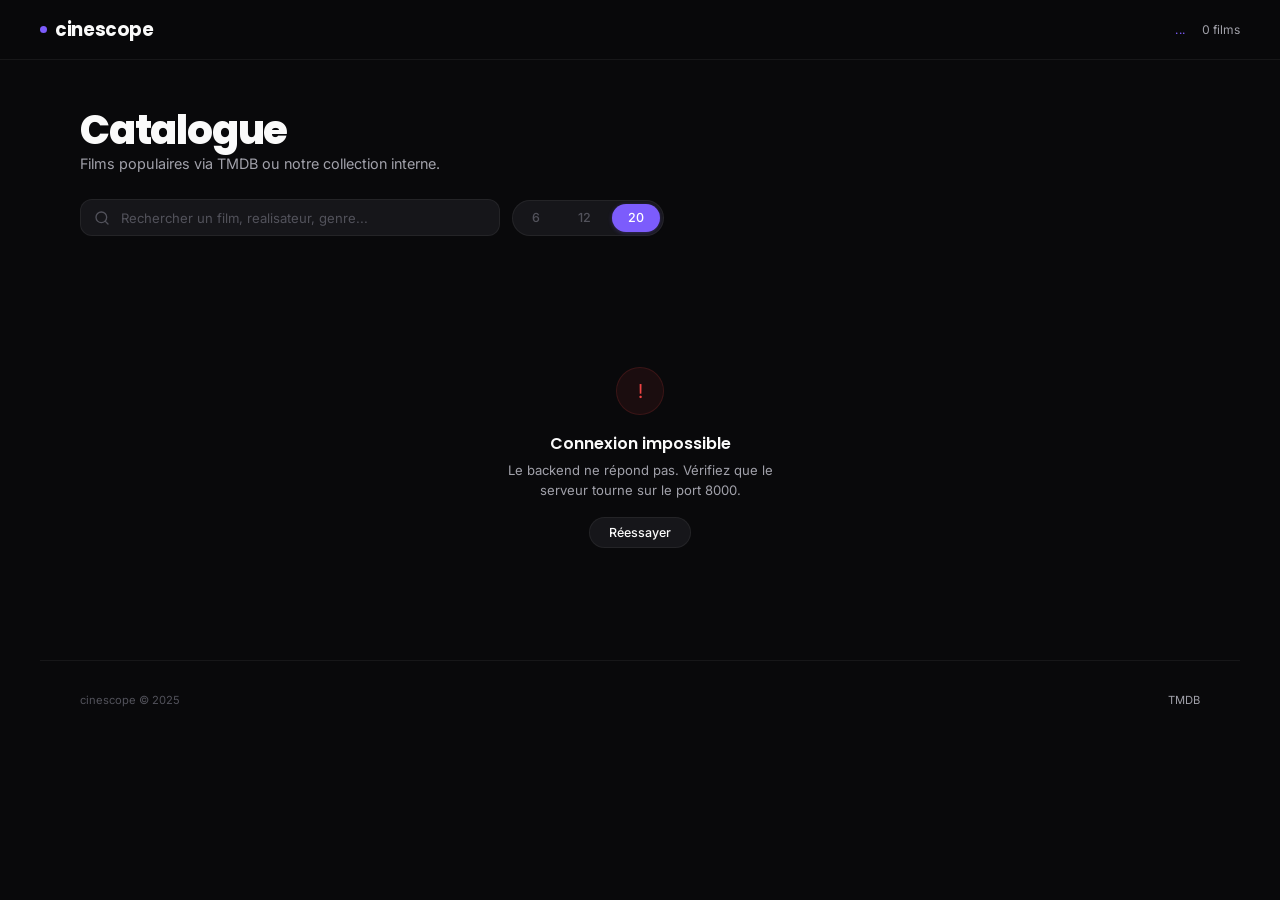
==== frontend/index.html @ a51feb52 "Ajout du frontend - interface catalogue de films Page HTML/CSS/JS sans framework. Theme sombre avec " ====
<!DOCTYPE html>
<html lang="fr">
<head>
  <meta charset="UTF-8" />
  <meta name="viewport" content="width=device-width, initial-scale=1.0" />
  <title>Cinescope</title>
  <link rel="stylesheet" href="style.css" />
  <!-- favicon emoji, pas besoin de fichier -->
  <link rel="icon" href="data:image/svg+xml,<svg xmlns='http://www.w3.org/2000/svg' viewBox='0 0 100 100'><text y='.9em' font-size='90'>🎬</text></svg>" />
</head>
<body>

  <!-- barre de nav -->
  <nav class="navbar">
    <a href="#" class="nav-brand">
      <span class="nav-dot"></span>
      cinescope
    </a>
    <div class="nav-right">
      <span class="nav-mode"><span id="mode-indicator">...</span></span>
      <span class="nav-count"><span id="movie-count">0</span> films</span>
    </div>
  </nav>

  <main class="main">
    <div class="header">
      <div class="header-top">
        <div>
          <h1>Catalogue</h1>
          <p>Films populaires via TMDB ou notre collection interne.</p>
        </div>
      </div>

      <!-- recherche + boutons limite -->
      <div class="search-row">
        <div class="search-box">
          <svg class="search-icon" viewBox="0 0 24 24" fill="none" stroke="currentColor" stroke-width="2" stroke-linecap="round" stroke-linejoin="round">
            <circle cx="11" cy="11" r="8"/><path d="m21 21-4.3-4.3"/>
          </svg>
          <input type="text" class="search-input" id="search-input" placeholder="Rechercher un film, realisateur, genre..." autocomplete="off" />
          <button class="search-clear" id="search-clear">&times;</button>
        </div>
        <div class="controls">
          <button class="limit-btn" data-limit="6">6</button>
          <button class="limit-btn" data-limit="12">12</button>
          <button class="limit-btn active" data-limit="20">20</button>
        </div>
      </div>
    </div>

    <div class="results-info" id="results-info"></div>
    <div id="movies-grid" class="movies-grid"></div>
  </main>

  <footer class="footer">
    <span>cinescope &copy; 2025</span>
    <a href="https://www.themoviedb.org/" target="_blank" rel="noopener">TMDB</a>
  </footer>

  <!-- modal pour les details du film -->
  <div class="modal-overlay" id="movie-modal">
    <div class="modal-container" id="modal-content"></div>
  </div>

  <script src="script.js"></script>
</body>
</html>
---- frontend/style.css ----
@import url('https://fonts.googleapis.com/css2?family=Inter:wght@300;400;500;600;700&family=Poppins:wght@600;700;800&display=swap');

/* reset de base */
*, *::before, *::after { margin: 0; padding: 0; box-sizing: border-box; }

:root {
  --bg: #09090b;
  --bg-elevated: #111113;
  --surface: #16161a;
  --surface-hover: #1c1c21;
  --border: rgba(255,255,255,0.06);
  --border-hover: rgba(255,255,255,0.12);
  --accent: #7c5cfc;
  --accent-hover: #6a4be8;
  --accent-muted: rgba(124,92,252,0.1);
  --accent-border: rgba(124,92,252,0.25);
  --text: #fafafa;
  --text-secondary: #a1a1aa;
  --text-muted: #52525b;
  --radius-sm: 8px;
  --radius: 12px;
  --radius-lg: 16px;
  --radius-full: 9999px;
  --transition: 150ms cubic-bezier(0.4, 0, 0.2, 1);
}

html { scroll-behavior: smooth; }

body {
  font-family: 'Inter', -apple-system, BlinkMacSystemFont, system-ui, sans-serif;
  background: var(--bg);
  color: var(--text);
  min-height: 100vh;
  overflow-x: hidden;
  -webkit-font-smoothing: antialiased;
  -moz-osx-font-smoothing: grayscale;
}

/* navbar fixe en haut */
.navbar {
  position: fixed;
  top: 0; left: 0; right: 0;
  z-index: 100;
  height: 60px;
  display: flex;
  align-items: center;
  justify-content: space-between;
  padding: 0 clamp(1.25rem, 4vw, 2.5rem);
  background: rgba(9,9,11,0.8);
  backdrop-filter: blur(16px);
  -webkit-backdrop-filter: blur(16px);
  border-bottom: 1px solid var(--border);
  transition: background var(--transition);
}

.navbar.scrolled {
  background: rgba(9,9,11,0.95);
}

.nav-brand {
  font-family: 'Poppins', sans-serif;
  font-weight: 700;
  font-size: 1.15rem;
  color: var(--text);
  text-decoration: none;
  display: flex;
  align-items: center;
  gap: 0.5rem;
  letter-spacing: -0.02em;
  flex-shrink: 0;
}

.nav-dot {
  width: 7px; height: 7px;
  background: var(--accent);
  border-radius: 50%;
  flex-shrink: 0;
}

.nav-right {
  display: flex;
  align-items: center;
  gap: 1rem;
}

.nav-mode {
  font-size: 0.7rem;
  font-weight: 500;
  text-transform: uppercase;
  letter-spacing: 0.06em;
  color: var(--text-muted);
}
.nav-mode span { color: var(--accent); }

.nav-count {
  font-size: 0.75rem;
  color: var(--text-secondary);
  font-variant-numeric: tabular-nums;
}

/* contenu principal */
.main {
  max-width: 1200px;
  margin: 0 auto;
  padding: calc(60px + 3rem) clamp(1.25rem, 4vw, 2.5rem) 3rem;
}

/* header */
.header { margin-bottom: 2rem; }

.header-top {
  display: flex;
  align-items: flex-end;
  justify-content: space-between;
  gap: 1.5rem;
  flex-wrap: wrap;
  margin-bottom: 1.5rem;
}

.header h1 {
  font-family: 'Poppins', sans-serif;
  font-size: clamp(1.75rem, 4vw, 2.5rem);
  font-weight: 800;
  letter-spacing: -0.03em;
  line-height: 1.1;
}

.header p {
  font-size: 0.9rem;
  color: var(--text-secondary);
  line-height: 1.6;
  max-width: 420px;
}

/* barre de recherche */
.search-row {
  display: flex;
  align-items: center;
  gap: 0.75rem;
  flex-wrap: wrap;
}

.search-box {
  position: relative;
  flex: 1;
  min-width: 200px;
  max-width: 420px;
}

.search-icon {
  position: absolute;
  left: 0.85rem; top: 50%;
  transform: translateY(-50%);
  width: 16px; height: 16px;
  color: var(--text-muted);
  pointer-events: none;
}

.search-input {
  width: 100%;
  padding: 0.6rem 0.85rem 0.6rem 2.5rem;
  background: var(--surface);
  border: 1px solid var(--border);
  border-radius: var(--radius);
  color: var(--text);
  font-family: 'Inter', sans-serif;
  font-size: 0.82rem;
  outline: none;
  transition: all var(--transition);
}
.search-input::placeholder { color: var(--text-muted); }
.search-input:focus {
  border-color: var(--accent-border);
  background: var(--bg-elevated);
  box-shadow: 0 0 0 3px var(--accent-muted);
}

.search-clear {
  position: absolute;
  right: 0.6rem; top: 50%;
  transform: translateY(-50%);
  width: 20px; height: 20px;
  border: none;
  background: var(--surface-hover);
  color: var(--text-muted);
  border-radius: 50%;
  font-size: 0.65rem;
  cursor: pointer;
  display: none;
  align-items: center;
  justify-content: center;
  transition: all var(--transition);
}
.search-clear.visible { display: flex; }
.search-clear:hover { background: var(--border-hover); color: var(--text); }

/* boutons limite */
.controls {
  display: flex;
  align-items: center;
  gap: 0.35rem;
  padding: 3px;
  background: var(--surface);
  border: 1px solid var(--border);
  border-radius: var(--radius-full);
  width: fit-content;
  flex-shrink: 0;
}

.limit-btn {
  padding: 0.4rem 1rem;
  border: none;
  background: transparent;
  color: var(--text-muted);
  border-radius: var(--radius-full);
  font-family: 'Inter', sans-serif;
  font-size: 0.78rem;
  font-weight: 500;
  cursor: pointer;
  transition: all var(--transition);
  user-select: none;
}
.limit-btn:hover { color: var(--text-secondary); }
.limit-btn:active { transform: scale(0.95); }
.limit-btn.active {
  background: var(--accent);
  color: white;
  box-shadow: 0 1px 4px rgba(124,92,252,0.3);
}

/* info resultats recherche */
.results-info {
  font-size: 0.75rem;
  color: var(--text-muted);
  margin-bottom: 1.25rem;
  min-height: 1.2em;
}
.results-info span { color: var(--text-secondary); }

/* grille de films */
.movies-grid {
  display: grid;
  grid-template-columns: repeat(auto-fill, minmax(190px, 1fr));
  gap: 1.1rem;
}

/* carte film */
.movie-card {
  position: relative;
  border-radius: var(--radius-lg);
  overflow: hidden;
  background: var(--surface);
  border: 1px solid var(--border);
  transition: all 0.3s cubic-bezier(0.4, 0, 0.2, 1);
  cursor: pointer;
  opacity: 0;
  transform: translateY(12px);
}

.movie-card.visible {
  animation: cardReveal 0.4s ease forwards;
}

@keyframes cardReveal {
  to { opacity: 1; transform: translateY(0); }
}

.movie-card:hover {
  border-color: var(--border-hover);
  background: var(--surface-hover);
  transform: translateY(-4px);
  box-shadow: 0 12px 40px -8px rgba(0,0,0,0.5);
}

.movie-card:active {
  transform: translateY(-2px) scale(0.98);
}

.card-poster {
  position: relative;
  aspect-ratio: 2/3;
  overflow: hidden;
  background: var(--bg-elevated);
}

.card-poster img {
  width: 100%; height: 100%;
  object-fit: cover;
  transition: transform 0.4s ease, opacity 0.3s ease;
}

/* TODO: est-ce que loaded est utilisé qq part? a verifier */
.card-poster img.loaded { opacity: 1; }

.movie-card:hover .card-poster img {
  transform: scale(1.04);
}

.card-poster::after {
  content: '';
  position: absolute;
  bottom: 0; left: 0; right: 0;
  height: 40%;
  background: linear-gradient(to top, var(--surface), transparent);
  pointer-events: none;
}

/* si y'a pas de poster on affiche un emoji */
.card-poster-fallback {
  position: absolute;
  inset: 0;
  display: flex;
  align-items: center;
  justify-content: center;
  font-size: 2.5rem;
  background: linear-gradient(135deg, var(--surface) 0%, var(--bg-elevated) 100%);
  color: var(--text-muted);
}

/* badge genre */
.card-badge {
  position: absolute;
  top: 0.6rem; left: 0.6rem;
  z-index: 2;
  padding: 0.2rem 0.55rem;
  font-size: 0.6rem;
  font-weight: 600;
  text-transform: uppercase;
  letter-spacing: 0.05em;
  color: var(--text);
  background: rgba(0,0,0,0.55);
  backdrop-filter: blur(10px);
  border-radius: var(--radius-full);
}

.card-body { padding: 0.85rem 0.9rem 1rem; }

.card-title {
  font-family: 'Poppins', sans-serif;
  font-weight: 600;
  font-size: 0.85rem;
  letter-spacing: -0.01em;
  margin-bottom: 0.15rem;
  white-space: nowrap;
  overflow: hidden;
  text-overflow: ellipsis;
}

.card-meta {
  font-size: 0.7rem;
  color: var(--text-muted);
  margin-bottom: 0.5rem;
}

.card-desc {
  font-size: 0.75rem;
  color: var(--text-secondary);
  line-height: 1.5;
  display: -webkit-box;
  -webkit-line-clamp: 2;
  -webkit-box-orient: vertical;
  overflow: hidden;
}

/* squelettes de chargement */
.skeleton-card {
  border-radius: var(--radius-lg);
  overflow: hidden;
  background: var(--surface);
  border: 1px solid var(--border);
}

.skeleton-poster {
  aspect-ratio: 2/3;
  background: var(--bg-elevated);
  animation: pulse 2s cubic-bezier(0.4, 0, 0.6, 1) infinite;
}

.skeleton-body {
  padding: 0.85rem 0.9rem 1rem;
  display: flex;
  flex-direction: column;
  gap: 0.45rem;
}

.skeleton-line {
  height: 10px;
  border-radius: var(--radius-full);
  background: var(--bg-elevated);
  animation: pulse 2s cubic-bezier(0.4, 0, 0.6, 1) infinite;
}
.skeleton-line:nth-child(1) { width: 65%; height: 12px; }
.skeleton-line:nth-child(2) { width: 40%; }
.skeleton-line:nth-child(3) { width: 90%; margin-top: 0.2rem; }

@keyframes pulse {
  0%, 100% { opacity: 1; }
  50% { opacity: 0.4; }
}

/* etat vide (pas de resultats) */
.empty-state {
  grid-column: 1 / -1;
  display: flex;
  flex-direction: column;
  align-items: center;
  justify-content: center;
  padding: 4rem 1.5rem;
  text-align: center;
}
.empty-state .empty-icon { font-size: 2rem; margin-bottom: 1rem; opacity: 0.4; }
.empty-state h3 {
  font-family: 'Poppins', sans-serif;
  font-size: 1rem; font-weight: 600;
  margin-bottom: 0.35rem;
  color: var(--text-secondary);
}
.empty-state p { font-size: 0.82rem; color: var(--text-muted); }

/* etat erreur */
.error-state {
  grid-column: 1 / -1;
  display: flex;
  flex-direction: column;
  align-items: center;
  justify-content: center;
  padding: 4rem 1.5rem;
  text-align: center;
}

.error-icon {
  width: 48px; height: 48px;
  border-radius: 50%;
  background: rgba(239,68,68,0.08);
  border: 1px solid rgba(239,68,68,0.15);
  display: flex;
  align-items: center;
  justify-content: center;
  font-size: 1.2rem;
  margin-bottom: 1rem;
  color: #ef4444;
}

.error-state h3 {
  font-family: 'Poppins', sans-serif;
  font-size: 1rem; font-weight: 600;
  margin-bottom: 0.35rem;
}

.error-state p {
  font-size: 0.82rem;
  color: var(--text-secondary);
  max-width: 300px;
  line-height: 1.5;
}

.error-retry {
  margin-top: 1rem;
  padding: 0.45rem 1.2rem;
  border: 1px solid var(--border);
  background: var(--surface);
  color: var(--text);
  border-radius: var(--radius-full);
  font-family: 'Inter', sans-serif;
  font-size: 0.78rem;
  font-weight: 500;
  cursor: pointer;
  transition: all var(--transition);
}
.error-retry:hover { background: var(--surface-hover); border-color: var(--border-hover); }
.error-retry:active { transform: scale(0.95); }

/* footer */
.footer {
  max-width: 1200px;
  margin: 0 auto;
  padding: 2rem clamp(1.25rem, 4vw, 2.5rem);
  border-top: 1px solid var(--border);
  display: flex;
  align-items: center;
  justify-content: space-between;
  font-size: 0.7rem;
  color: var(--text-muted);
}
.footer a {
  color: var(--text-secondary);
  text-decoration: none;
  transition: color var(--transition);
}
.footer a:hover { color: var(--accent); }

/* responsive */
@media (max-width: 768px) {
  .search-row { flex-direction: column; align-items: stretch; }
  .search-box { max-width: 100%; }
  .controls { align-self: flex-start; }
}

@media (max-width: 640px) {
  .movies-grid {
    grid-template-columns: repeat(2, 1fr);
    gap: 0.75rem;
  }
  .header-top { flex-direction: column; align-items: flex-start; }
  .card-body { padding: 0.65rem 0.7rem 0.85rem; }
  .card-desc { -webkit-line-clamp: 1; }
}

@media (max-width: 380px) {
  .movies-grid { grid-template-columns: 1fr; }
}


/*
 * Modal - page detail d'un film
 * c'est un overlay plein ecran avec le backdrop du film en haut
 */

.modal-overlay {
  position: fixed;
  inset: 0;
  z-index: 200;
  background: rgba(0,0,0,0.85);
  backdrop-filter: blur(8px);
  -webkit-backdrop-filter: blur(8px);
  display: flex;
  align-items: center;
  justify-content: center;
  opacity: 0;
  visibility: hidden;
  transition: opacity 0.3s ease, visibility 0.3s ease;
  padding: 1.5rem;
}
.modal-overlay.active { opacity: 1; visibility: visible; }

.modal-container {
  position: relative;
  width: 100%;
  max-width: 900px;
  max-height: 90vh;
  overflow-y: auto;
  background: var(--bg);
  border: 1px solid var(--border);
  border-radius: 20px;
  transform: translateY(20px) scale(0.97);
  transition: transform 0.35s cubic-bezier(0.22, 1, 0.36, 1);
}
.modal-overlay.active .modal-container {
  transform: translateY(0) scale(1);
}

/* scrollbar custom */
.modal-container::-webkit-scrollbar { width: 6px; }
.modal-container::-webkit-scrollbar-track { background: transparent; }
.modal-container::-webkit-scrollbar-thumb { background: var(--border-hover); border-radius: 3px; }

.modal-close {
  position: absolute;
  top: 1rem; right: 1rem;
  z-index: 10;
  width: 36px; height: 36px;
  border: none;
  background: rgba(0,0,0,0.5);
  backdrop-filter: blur(10px);
  color: var(--text);
  border-radius: 50%;
  font-size: 1.2rem;
  cursor: pointer;
  display: flex;
  align-items: center;
  justify-content: center;
  transition: all var(--transition);
}
.modal-close:hover { background: rgba(255,255,255,0.15); }

/* image backdrop en haut du modal */
.modal-backdrop-wrap {
  position: relative;
  width: 100%; height: 320px;
  overflow: hidden;
  border-radius: 20px 20px 0 0;
}
.modal-backdrop { width: 100%; height: 100%; object-fit: cover; }
.modal-backdrop-fade {
  position: absolute;
  inset: 0;
  background: linear-gradient(to top, var(--bg) 0%, rgba(9,9,11,0.4) 50%, rgba(9,9,11,0.2) 100%);
}

.modal-body {
  display: flex;
  gap: 2rem;
  padding: 0 2rem 2rem;
  margin-top: -80px;
  position: relative;
  z-index: 2;
}

.modal-poster-col { flex-shrink: 0; }
.modal-poster {
  width: 180px;
  border-radius: var(--radius);
  box-shadow: 0 8px 30px rgba(0,0,0,0.5);
}

.modal-info { flex: 1; min-width: 0; }

.modal-tagline {
  font-size: 0.78rem;
  font-style: italic;
  color: var(--text-muted);
  margin-bottom: 0.5rem;
}

.modal-title {
  font-family: 'Poppins', sans-serif;
  font-size: 1.6rem;
  font-weight: 800;
  letter-spacing: -0.02em;
  line-height: 1.15;
  margin-bottom: 0.6rem;
}

.modal-meta-row {
  display: flex;
  align-items: center;
  gap: 0.75rem;
  font-size: 0.8rem;
  color: var(--text-secondary);
  margin-bottom: 0.75rem;
  flex-wrap: wrap;
}
.modal-meta-row span { display: flex; align-items: center; gap: 0.25rem; }

.modal-rating { color: #facc15; font-weight: 600; }
.modal-vote-max { color: var(--text-muted); font-weight: 400; }
.modal-votes { color: var(--text-muted); font-size: 0.7rem; }

.modal-genres { display: flex; flex-wrap: wrap; gap: 0.35rem; margin-bottom: 1rem; }
.modal-genre-tag {
  padding: 0.2rem 0.6rem;
  font-size: 0.65rem;
  font-weight: 600;
  text-transform: uppercase;
  letter-spacing: 0.04em;
  background: var(--accent-muted);
  color: var(--accent);
  border-radius: var(--radius-full);
}

.modal-overview {
  font-size: 0.85rem;
  color: var(--text-secondary);
  line-height: 1.65;
  margin-bottom: 1.25rem;
}

.modal-label {
  display: block;
  font-size: 0.65rem;
  font-weight: 600;
  text-transform: uppercase;
  letter-spacing: 0.08em;
  color: var(--text-muted);
  margin-bottom: 0.4rem;
}

.modal-director { margin-bottom: 1.25rem; }
.modal-director span:last-child { font-size: 0.85rem; color: var(--text); font-weight: 500; }

/* casting horizontal scrollable */
.modal-cast-section { margin-bottom: 1.5rem; }
.modal-cast-grid {
  display: flex;
  gap: 0.75rem;
  overflow-x: auto;
  padding-bottom: 0.5rem;
  scrollbar-width: thin;
  scrollbar-color: var(--border-hover) transparent;
}
.modal-cast-grid::-webkit-scrollbar { height: 4px; }
.modal-cast-grid::-webkit-scrollbar-track { background: transparent; }
.modal-cast-grid::-webkit-scrollbar-thumb { background: var(--border-hover); border-radius: 2px; }

.modal-cast-item { flex-shrink: 0; width: 72px; text-align: center; }
.modal-cast-photo {
  width: 56px; height: 56px;
  border-radius: 50%;
  object-fit: cover;
  margin: 0 auto 0.35rem;
  display: block;
  border: 1px solid var(--border);
}
.modal-cast-placeholder {
  display: flex;
  align-items: center;
  justify-content: center;
  background: var(--surface);
  font-size: 1.2rem;
}
.modal-cast-name {
  font-size: 0.65rem; font-weight: 600; color: var(--text);
  white-space: nowrap; overflow: hidden; text-overflow: ellipsis;
}
.modal-cast-char {
  font-size: 0.6rem; color: var(--text-muted);
  white-space: nowrap; overflow: hidden; text-overflow: ellipsis;
}

/* trailer youtube */
.modal-trailer-section { margin-bottom: 0.5rem; }
.modal-trailer-wrap {
  position: relative;
  width: 100%;
  padding-top: 56.25%; /* ratio 16:9 */
  border-radius: var(--radius);
  overflow: hidden;
  background: var(--surface);
}
.modal-trailer-wrap iframe {
  position: absolute;
  inset: 0;
  width: 100%; height: 100%;
}

/* loading spinner */
.modal-loading {
  display: flex;
  align-items: center;
  justify-content: center;
  min-height: 300px;
}
.modal-spinner {
  width: 32px; height: 32px;
  border: 2px solid var(--border);
  border-top-color: var(--accent);
  border-radius: 50%;
  animation: spin 0.7s linear infinite;
}
@keyframes spin { to { transform: rotate(360deg); } }

.modal-error {
  padding: 3rem 2rem;
  text-align: center;
  color: var(--text-secondary);
  font-size: 0.9rem;
}

/* modal responsive */
@media (max-width: 640px) {
  .modal-body {
    flex-direction: column;
    align-items: center;
    text-align: center;
    padding: 0 1.25rem 1.5rem;
    gap: 1rem;
    margin-top: -60px;
  }
  .modal-poster { width: 140px; }
  .modal-meta-row { justify-content: center; }
  .modal-genres { justify-content: center; }
  .modal-backdrop-wrap { height: 200px; }
  .modal-container { max-height: 95vh; }
  .modal-title { font-size: 1.3rem; }
}
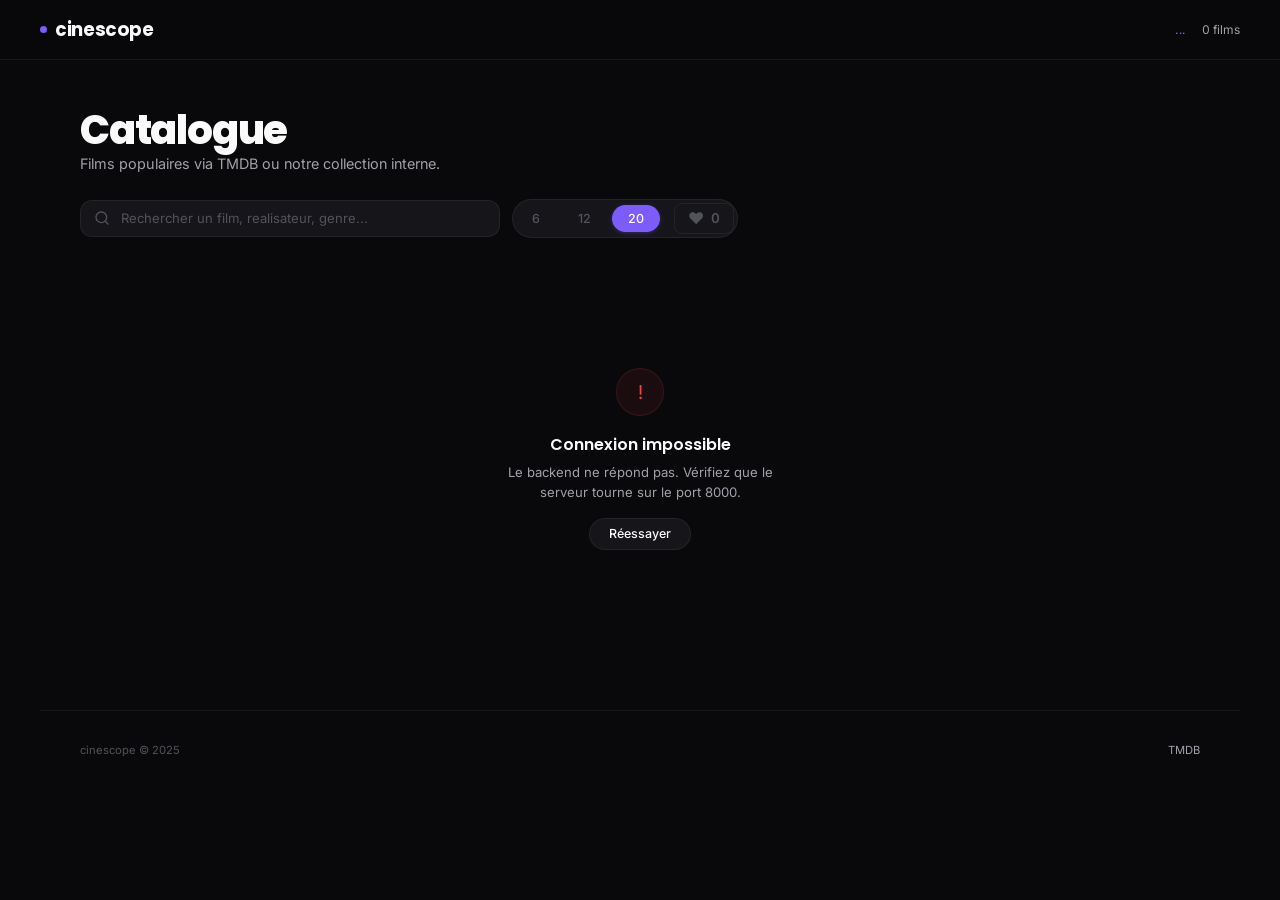
==== commit ec6829ff: "favoris + bouton coeur + filtre" ====
--- a/frontend/index.html
+++ b/frontend/index.html
@@ -44,12 +44,17 @@
           <button class="limit-btn" data-limit="6">6</button>
           <button class="limit-btn" data-limit="12">12</button>
           <button class="limit-btn active" data-limit="20">20</button>
+          <button class="fav-toggle" id="fav-toggle" title="Mes favoris">
+            <span class="fav-toggle-icon">♥</span>
+            <span class="fav-toggle-count" id="fav-count">0</span>
+          </button>
         </div>
       </div>
     </div>
 
     <div class="results-info" id="results-info"></div>
     <div id="movies-grid" class="movies-grid"></div>
+    <div class="pagination" id="pagination"></div>
   </main>
 
   <footer class="footer">
--- a/frontend/style.css
+++ b/frontend/style.css
@@ -763,3 +763,172 @@
   .modal-container { max-height: 95vh; }
   .modal-title { font-size: 1.3rem; }
 }
+
+
+/* --- Favoris (coeur sur les cartes) --- */
+.fav-btn {
+  position: absolute;
+  top: 0.6rem;
+  right: 0.6rem;
+  width: 2.2rem;
+  height: 2.2rem;
+  border-radius: var(--radius-full);
+  border: 1px solid var(--border-hover);
+  background: rgba(0, 0, 0, 0.55);
+  backdrop-filter: blur(8px);
+  color: #fff;
+  font-size: 1.1rem;
+  cursor: pointer;
+  display: flex;
+  align-items: center;
+  justify-content: center;
+  transition: var(--transition);
+  z-index: 2;
+}
+.fav-btn:hover {
+  background: rgba(0, 0, 0, 0.8);
+  transform: scale(1.1);
+}
+.fav-btn.active {
+  background: var(--accent);
+  border-color: var(--accent);
+  color: #fff;
+}
+
+/* bouton "Mes favoris" dans la barre des controls */
+.fav-toggle {
+  display: inline-flex;
+  align-items: center;
+  gap: 0.4rem;
+  padding: 0.4rem 0.85rem;
+  background: transparent;
+  border: 1px solid var(--border);
+  color: var(--text-muted);
+  border-radius: var(--radius-sm);
+  font-family: inherit;
+  font-size: 0.85rem;
+  cursor: pointer;
+  transition: var(--transition);
+  margin-left: 0.5rem;
+}
+.fav-toggle:hover { color: var(--text-secondary); border-color: var(--border-hover); }
+.fav-toggle.active {
+  background: var(--accent-muted);
+  border-color: var(--accent-border);
+  color: var(--accent);
+}
+.fav-toggle-icon { font-size: 1rem; line-height: 1; }
+.fav-toggle-count {
+  font-variant-numeric: tabular-nums;
+  font-weight: 600;
+}
+
+/* bouton favori dans la modal */
+.modal-fav-btn {
+  background: transparent;
+  border: 1px solid var(--border-hover);
+  color: var(--text-secondary);
+  padding: 0.3rem 0.7rem;
+  border-radius: var(--radius-sm);
+  font-family: inherit;
+  font-size: 0.85rem;
+  cursor: pointer;
+  transition: var(--transition);
+}
+.modal-fav-btn:hover {
+  border-color: var(--accent-border);
+  color: var(--accent);
+}
+.modal-fav-btn.active {
+  background: var(--accent-muted);
+  border-color: var(--accent-border);
+  color: var(--accent);
+}
+
+
+/* --- Pagination --- */
+.pagination {
+  display: flex;
+  justify-content: center;
+  align-items: center;
+  gap: 1rem;
+  margin: 2rem 0 1rem;
+}
+.pag-btn {
+  background: var(--surface);
+  border: 1px solid var(--border);
+  color: var(--text-secondary);
+  padding: 0.5rem 1rem;
+  border-radius: var(--radius-sm);
+  font-family: inherit;
+  font-size: 0.9rem;
+  cursor: pointer;
+  transition: var(--transition);
+}
+.pag-btn:hover:not([disabled]) {
+  background: var(--surface-hover);
+  border-color: var(--accent-border);
+  color: var(--text);
+}
+.pag-btn[disabled] {
+  opacity: 0.4;
+  cursor: not-allowed;
+}
+.pag-info {
+  color: var(--text-muted);
+  font-size: 0.85rem;
+  font-variant-numeric: tabular-nums;
+}
+
+
+/* --- Films similaires (modal) --- */
+.modal-similar-section {
+  margin-top: 1.75rem;
+}
+.modal-similar-grid {
+  display: grid;
+  grid-template-columns: repeat(auto-fill, minmax(110px, 1fr));
+  gap: 0.85rem;
+  margin-top: 0.5rem;
+}
+.modal-similar-item {
+  cursor: pointer;
+  border-radius: var(--radius);
+  overflow: hidden;
+  background: var(--surface);
+  border: 1px solid var(--border);
+  transition: var(--transition);
+}
+.modal-similar-item:hover {
+  border-color: var(--accent-border);
+  transform: translateY(-3px);
+}
+.modal-similar-item img {
+  width: 100%;
+  aspect-ratio: 2/3;
+  object-fit: cover;
+  display: block;
+}
+.modal-similar-fallback {
+  width: 100%;
+  aspect-ratio: 2/3;
+  display: flex;
+  align-items: center;
+  justify-content: center;
+  font-size: 1.8rem;
+  background: var(--bg-elevated);
+}
+.modal-similar-title {
+  font-size: 0.78rem;
+  padding: 0.4rem 0.5rem 0.1rem;
+  font-weight: 500;
+  color: var(--text);
+  white-space: nowrap;
+  overflow: hidden;
+  text-overflow: ellipsis;
+}
+.modal-similar-year {
+  font-size: 0.72rem;
+  padding: 0 0.5rem 0.5rem;
+  color: var(--text-muted);
+}
